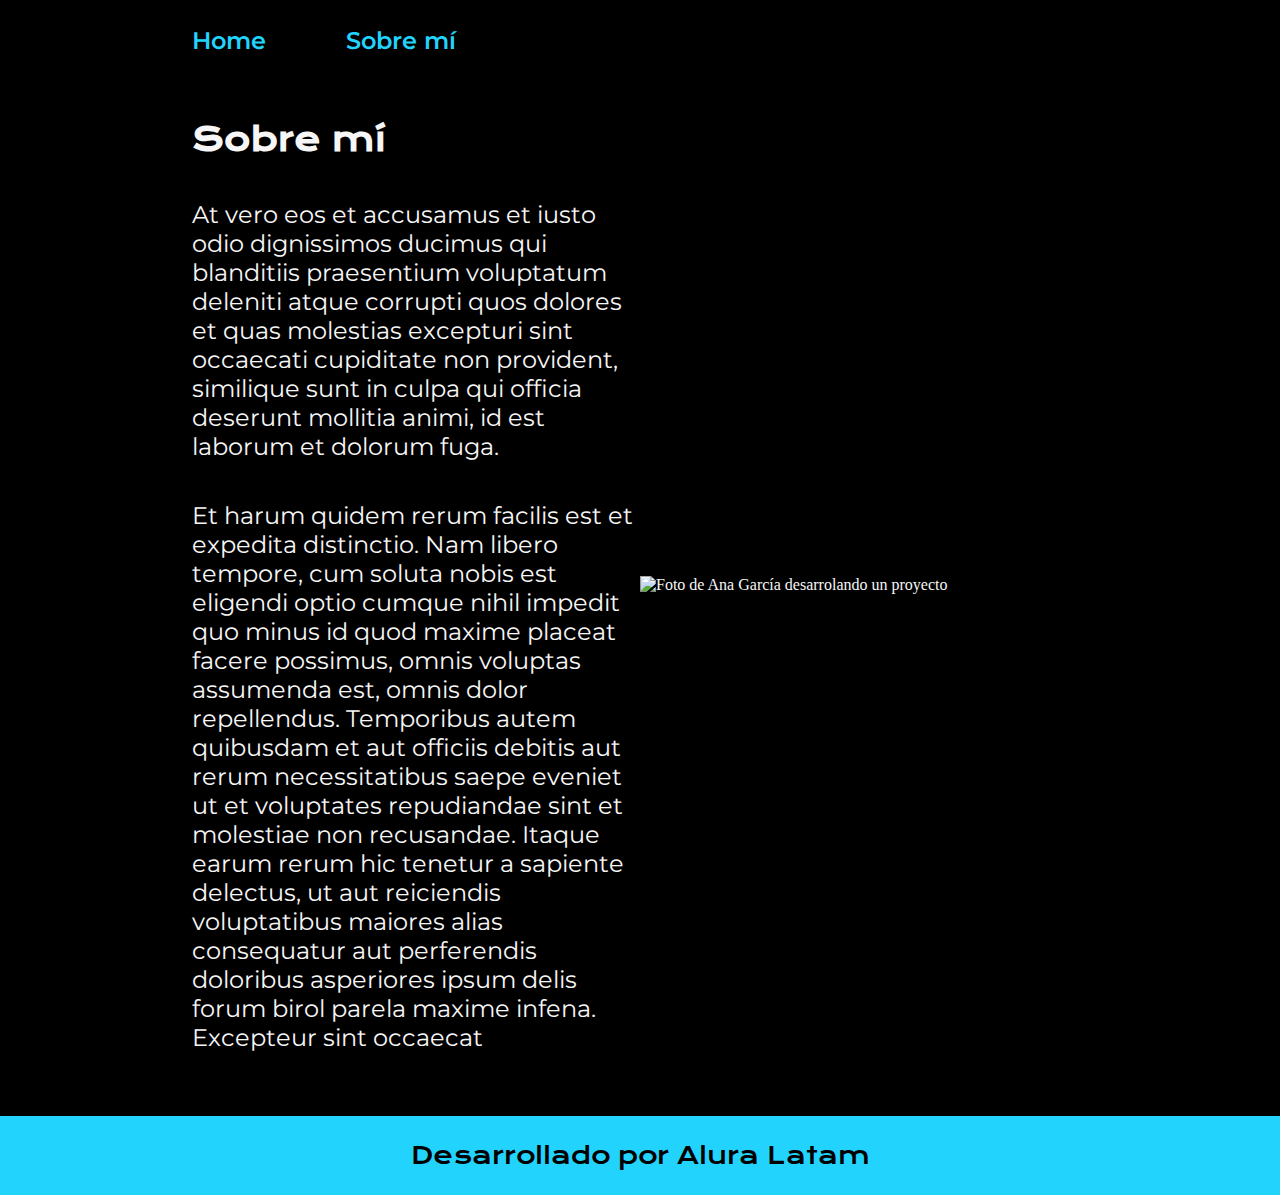
==== about.html @ 08aa2cc6 "Primeiro commit" ====
<!DOCTYPE html>
<html lang="es-mx">

<head>
    <meta charset="UTF-8">
    <meta name="viewport" content="width=device-width, initial-scale=1.0">
    <title>Portafolio</title>
    <link rel="stylesheet" href="styles/style.css">

</head>

<body>
    <header class="header">
        <nav class="header__menu">
            <a class="header__menu__link" href="index.html">Home</a>
            <a class="header__menu__link" href="about.html">Sobre mí</a>
        </nav>
    </header>
    <main class="presentacion">
        <section class="presentacion__contenido">
            <h1 class="presentacion__contenido__titulo">Sobre mí</h1>
            <p class="presentacion__contenido__texto">At vero eos et accusamus et iusto odio dignissimos ducimus qui
                blanditiis praesentium voluptatum deleniti
                atque corrupti quos dolores et quas molestias excepturi sint occaecati cupiditate non provident,
                similique sunt in culpa qui officia deserunt mollitia animi, id est laborum et dolorum fuga.

            </p>
            <p class="presentacion__contenido__texto">
                Et harum quidem rerum facilis est et expedita distinctio. Nam libero tempore, cum soluta nobis est
                eligendi optio cumque nihil impedit quo minus id quod maxime placeat facere possimus, omnis voluptas
                assumenda est, omnis dolor repellendus. Temporibus autem quibusdam et aut officiis debitis aut rerum
                necessitatibus saepe eveniet ut et voluptates repudiandae sint et molestiae non recusandae. Itaque earum
                rerum hic tenetur a sapiente delectus, ut aut reiciendis voluptatibus maiores alias consequatur aut
                perferendis doloribus asperiores ipsum delis forum birol parela maxime infena. Excepteur sint occaecat
            </p>

        </section>
        <img class="presentacion__imagen" src="./assets/Imagen.png" alt="Foto de Ana García desarrolando un proyecto">
    </main>
    <footer class="footer">
        <p>Desarrollado por Alura Latam</p>
    </footer>

</body>

</html>
---- styles/style.css ----
@import url('https://fonts.googleapis.com/css2?family=Krona+One&family=Montserrat:wght@400;600&display=swap');


:root {
    --color-primaria: #000000;
    --color-secundaria: #F6F6F6;
    --color-terciaria: #22D4FD;
    --color-hover: #272727;

    --fuente-krona: 'Krona One', sans-serif;
    --fuente-montserrat: 'Montserrat', sans-serif;
}

* {
    padding: 0;
    margin: 0;
}

body {
    box-sizing: border-box;
    background-color: var(--color-primaria);
    color: var(--color-secundaria);
}

.header {
    padding: 2% 0% 0% 15%;
}

.header__menu {
    display: flex;
    gap: 80px;
}

.header__menu__link {
    font-family: var(--fuente-montserrat);
    font-size: 1.5rem;
    font-weight: 600;
    color: var(--color-terciaria);
    text-decoration: none;

}



.presentacion {
    padding: 5% 15%;
    display: flex;
    align-items: center;
    justify-content: space-between;
}

.presentacion__contenido {
    width: 50%;
    display: flex;
    flex-direction: column;
    gap: 40px;
}


.presentacion__contenido__titulo {
    font-size: 2rem;
    font-family: var(--fuente-krona);
}

.titulo-destaque {
    color: var(--color-terciaria);
    ;
}

.presentacion__contenido__texto {
    font-size: 1.5rem;
    font-family: var(--fuente-montserrat);
}

.presentacion__enlaces {
    display: flex;
    flex-direction: column;
    justify-content: space-between;
    align-items: center;
    gap: 32px;
}

.presentacion__enlaces__subtitulo {
    font-family: var(--fuente-krona);
    font-weight: 400;
    font-size: 1.5rem;
}

.presentacion__enlaces__link {
    display: flex;
    justify-content: center;
    gap: 16px;
    border: 2px solid var(--color-terciaria);
    width: 50%;
    text-align: center;
    border-radius: 8px;
    font-size: 1.5rem;
    font-weight: 600;
    padding: 21.5px 0;
    text-decoration: none;
    color: var(--color-secundaria);
    font-family: var(--fuente-montserrat);
}

.presentacion__enlaces__link:hover {
    background-color: var(--color-hover);
}

.presentacion__imagen {
    width: 50%;
}

.footer {
    color: var(--color-primaria);
    background-color: var(--color-terciaria);
    padding: 24px;
    text-align: center;
    font-family: var(--fuente-krona);
    font-size: 1.5rem;
    font-weight: 400;
}

@media (max-width: 1200px) {

    .header {
        padding: 10%;
    }

    .header__menu {
        justify-content: center;
    }

    .presentacion {
        flex-direction: column-reverse;
        padding: 5%;

    }

    .presentacion__contenido {
        width: auto;
    }

}
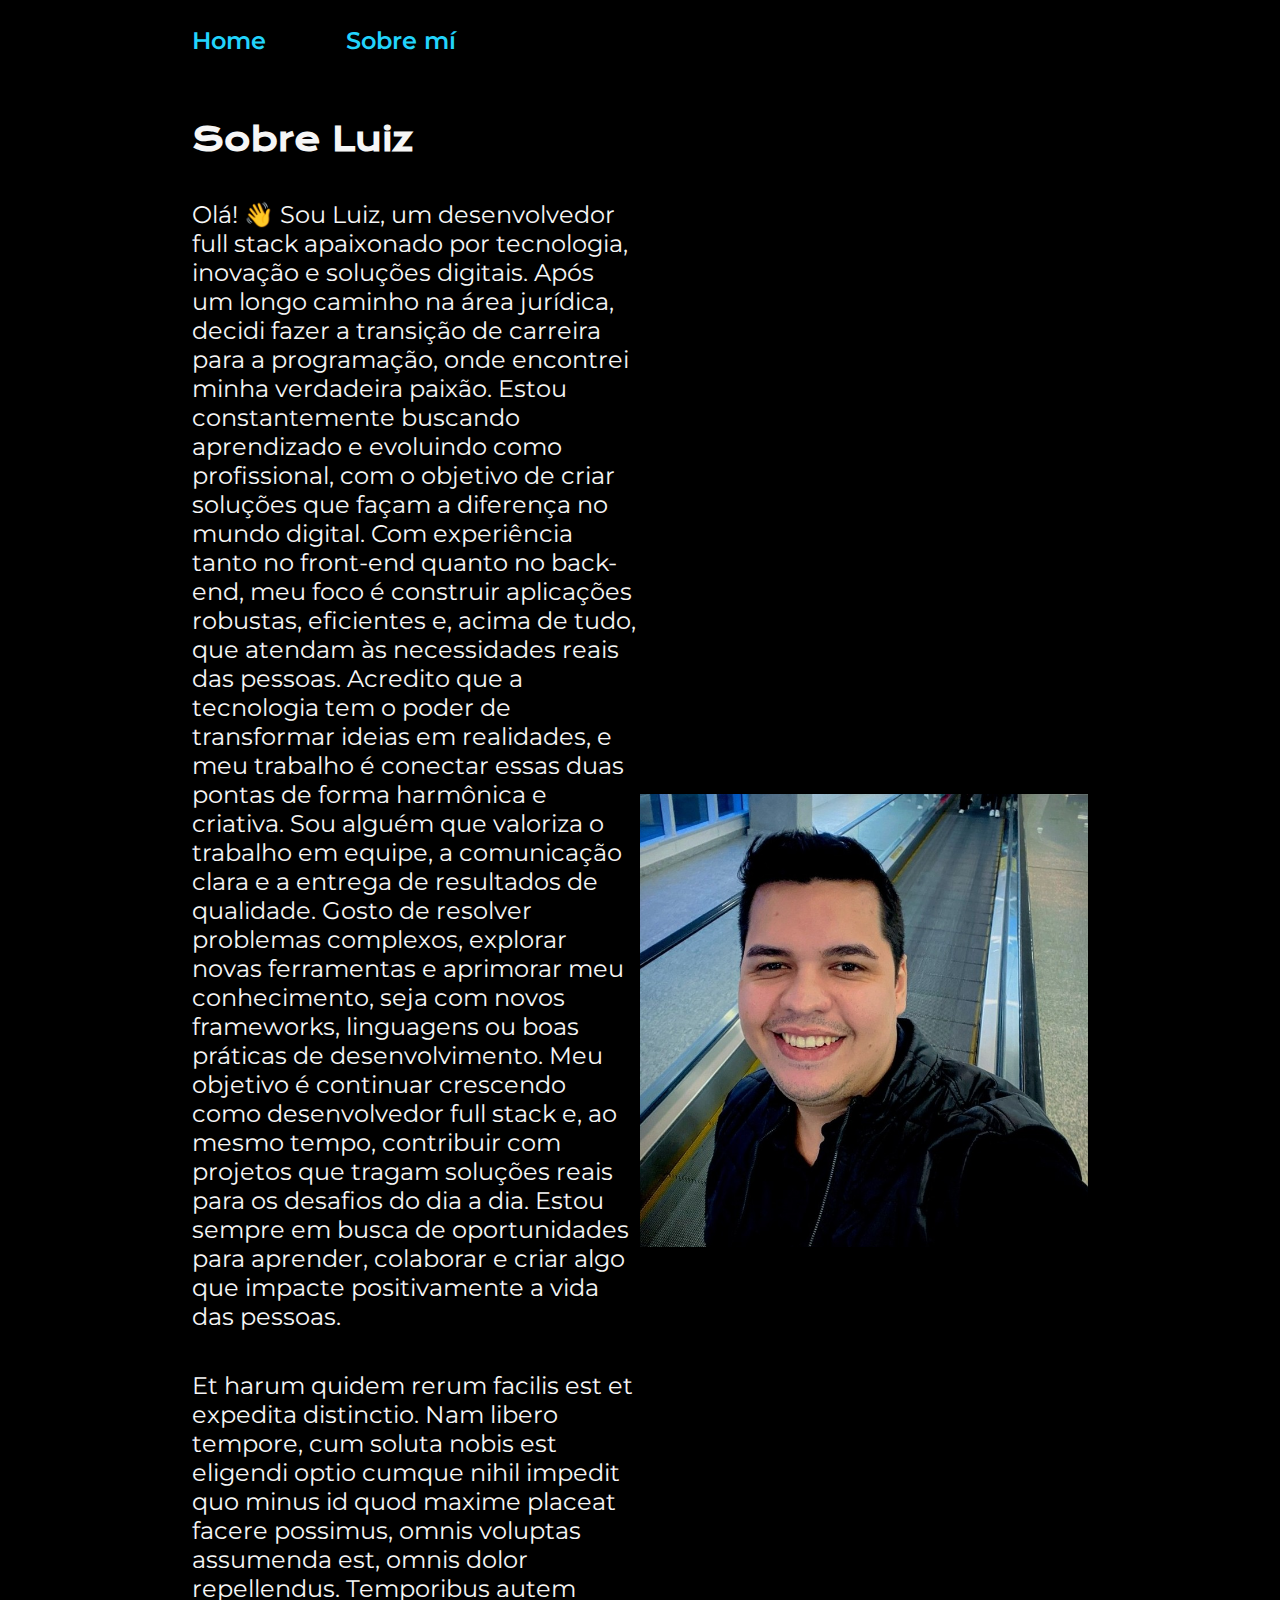
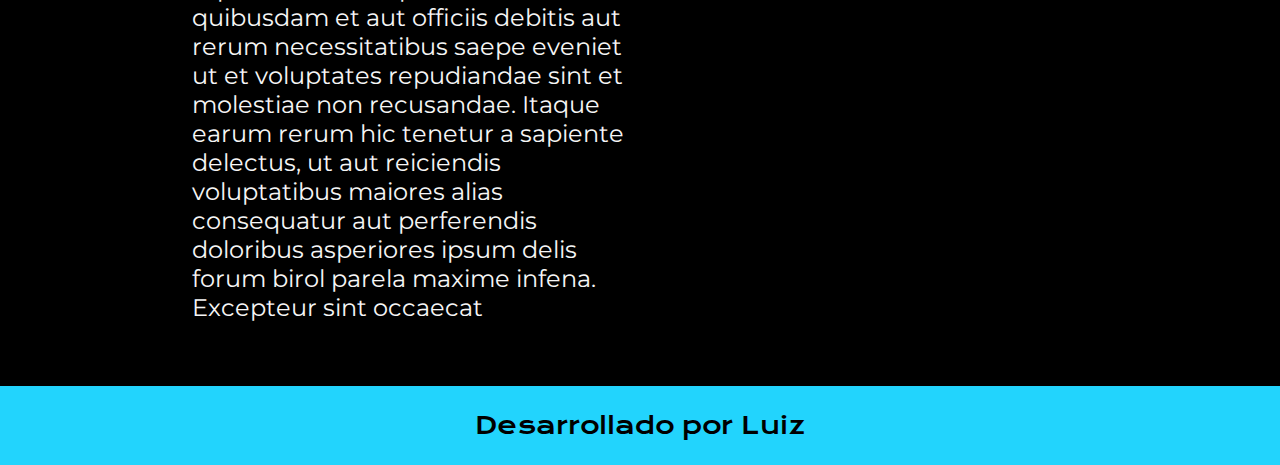
==== commit 4344c192: "Uma nova versão" ====
--- a/about.html
+++ b/about.html
@@ -18,11 +18,21 @@
     </header>
     <main class="presentacion">
         <section class="presentacion__contenido">
-            <h1 class="presentacion__contenido__titulo">Sobre mí</h1>
-            <p class="presentacion__contenido__texto">At vero eos et accusamus et iusto odio dignissimos ducimus qui
-                blanditiis praesentium voluptatum deleniti
-                atque corrupti quos dolores et quas molestias excepturi sint occaecati cupiditate non provident,
-                similique sunt in culpa qui officia deserunt mollitia animi, id est laborum et dolorum fuga.
+            <h1 class="presentacion__contenido__titulo">Sobre Luiz</h1>
+            <p class="presentacion__contenido__texto">Olá! 👋 Sou Luiz, um desenvolvedor full stack apaixonado por
+                tecnologia, inovação e soluções digitais. Após um longo caminho na área jurídica, decidi fazer a
+                transição de carreira para a programação, onde encontrei minha verdadeira paixão. Estou constantemente
+                buscando aprendizado e evoluindo como profissional, com o objetivo de criar soluções que façam a
+                diferença no mundo digital. Com experiência tanto no front-end quanto no back-end, meu foco é construir
+                aplicações robustas, eficientes e, acima de tudo, que atendam às necessidades reais das pessoas.
+                Acredito que a tecnologia tem o poder de transformar ideias em realidades, e meu trabalho é conectar
+                essas duas pontas de forma harmônica e criativa. Sou alguém que valoriza o trabalho em equipe, a
+                comunicação clara e a entrega de resultados de qualidade. Gosto de resolver problemas complexos,
+                explorar novas ferramentas e aprimorar meu conhecimento, seja com novos frameworks, linguagens ou boas
+                práticas de desenvolvimento. Meu objetivo é continuar crescendo como desenvolvedor full stack e, ao
+                mesmo tempo, contribuir com projetos que tragam soluções reais para os desafios do dia a dia. Estou
+                sempre em busca de oportunidades para aprender, colaborar e criar algo que impacte positivamente a vida
+                das pessoas.
 
             </p>
             <p class="presentacion__contenido__texto">
@@ -35,10 +45,10 @@
             </p>
 
         </section>
-        <img class="presentacion__imagen" src="./assets/Imagen.png" alt="Foto de Ana García desarrolando un proyecto">
+        <img class="presentacion__imagen" src="./assets/LF.jpg" alt="Foto de Ana García desarrolando un proyecto">
     </main>
     <footer class="footer">
-        <p>Desarrollado por Alura Latam</p>
+        <p>Desarrollado por Luiz</p>
     </footer>
 
 </body>
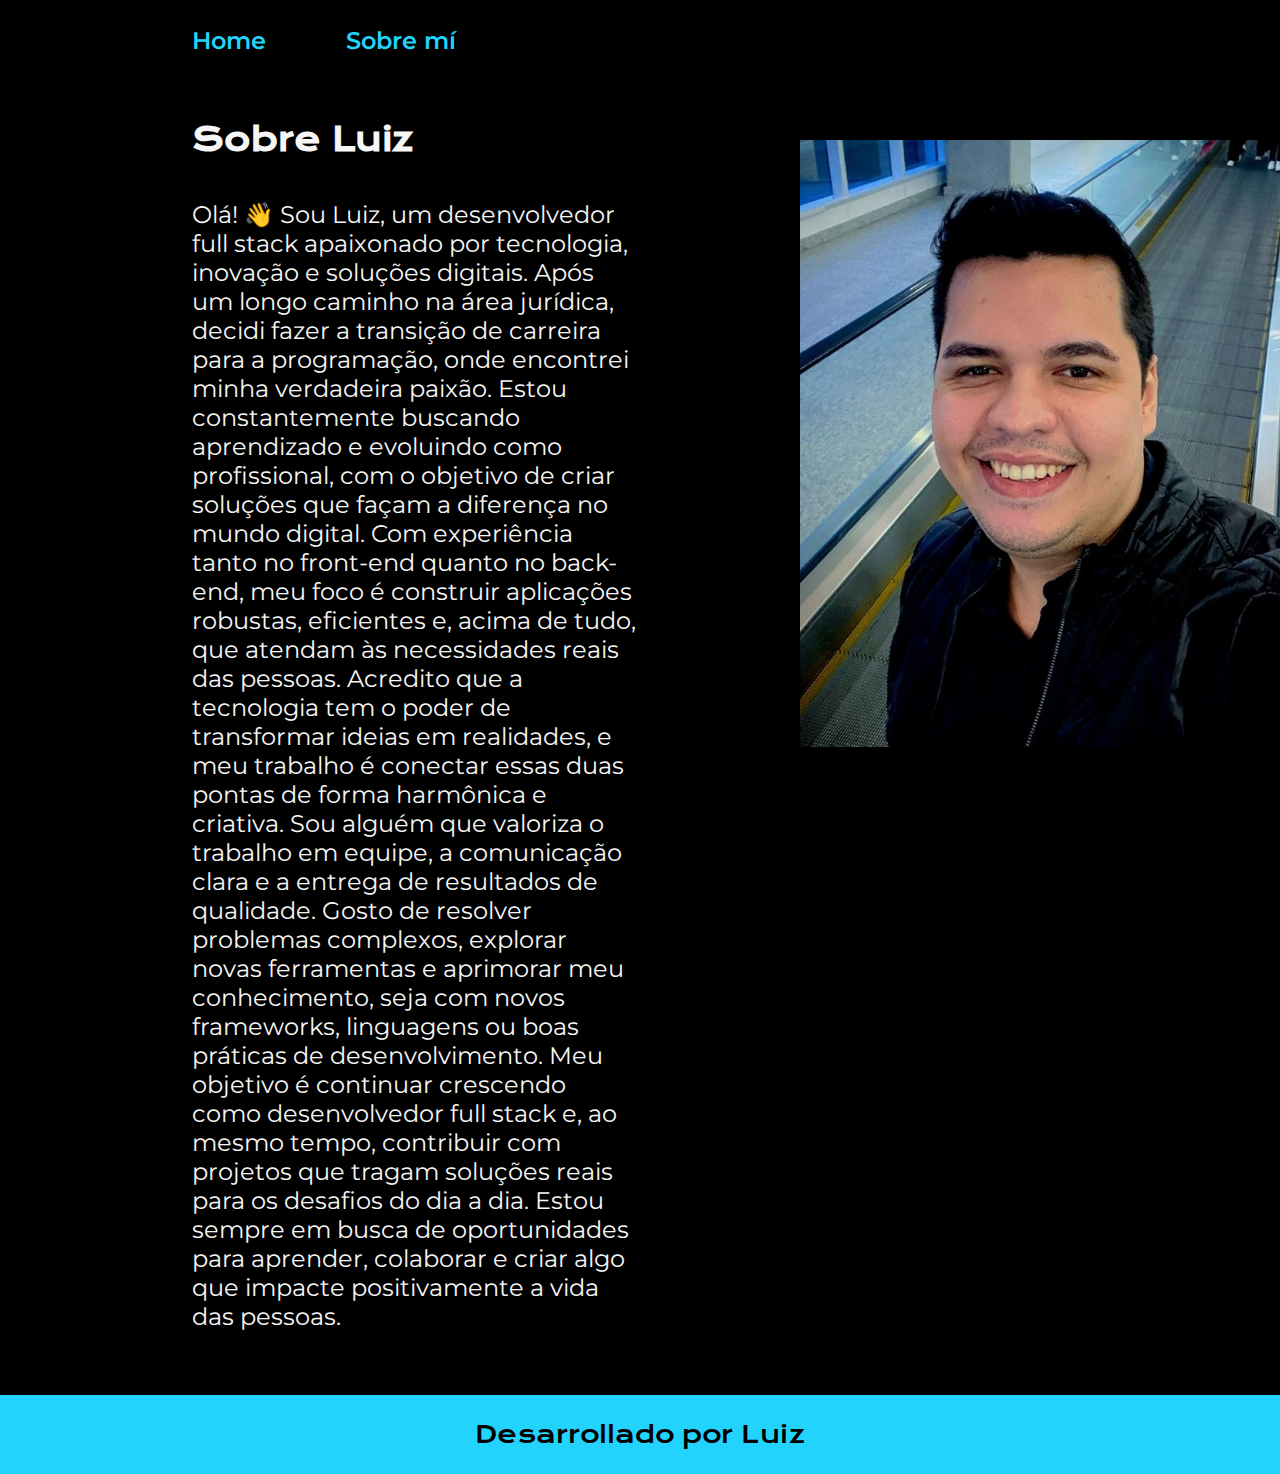
==== commit 5b066637: "oioi" ====
--- a/about.html
+++ b/about.html
@@ -32,18 +32,7 @@
                 práticas de desenvolvimento. Meu objetivo é continuar crescendo como desenvolvedor full stack e, ao
                 mesmo tempo, contribuir com projetos que tragam soluções reais para os desafios do dia a dia. Estou
                 sempre em busca de oportunidades para aprender, colaborar e criar algo que impacte positivamente a vida
-                das pessoas.
-
-            </p>
-            <p class="presentacion__contenido__texto">
-                Et harum quidem rerum facilis est et expedita distinctio. Nam libero tempore, cum soluta nobis est
-                eligendi optio cumque nihil impedit quo minus id quod maxime placeat facere possimus, omnis voluptas
-                assumenda est, omnis dolor repellendus. Temporibus autem quibusdam et aut officiis debitis aut rerum
-                necessitatibus saepe eveniet ut et voluptates repudiandae sint et molestiae non recusandae. Itaque earum
-                rerum hic tenetur a sapiente delectus, ut aut reiciendis voluptatibus maiores alias consequatur aut
-                perferendis doloribus asperiores ipsum delis forum birol parela maxime infena. Excepteur sint occaecat
-            </p>
-
+                das pessoas.</p>
         </section>
         <img class="presentacion__imagen" src="./assets/LF.jpg" alt="Foto de Ana García desarrolando un proyecto">
     </main>
--- a/styles/style.css
+++ b/styles/style.css
@@ -107,7 +107,10 @@
 }
 
 .presentacion__imagen {
-    width: 50%;
+    position: absolute;
+    top: 140px; /* Distância do topo */
+    left: 800px; /* Distância da esquerda */
+    width: 600px; 
 }
 
 .footer {
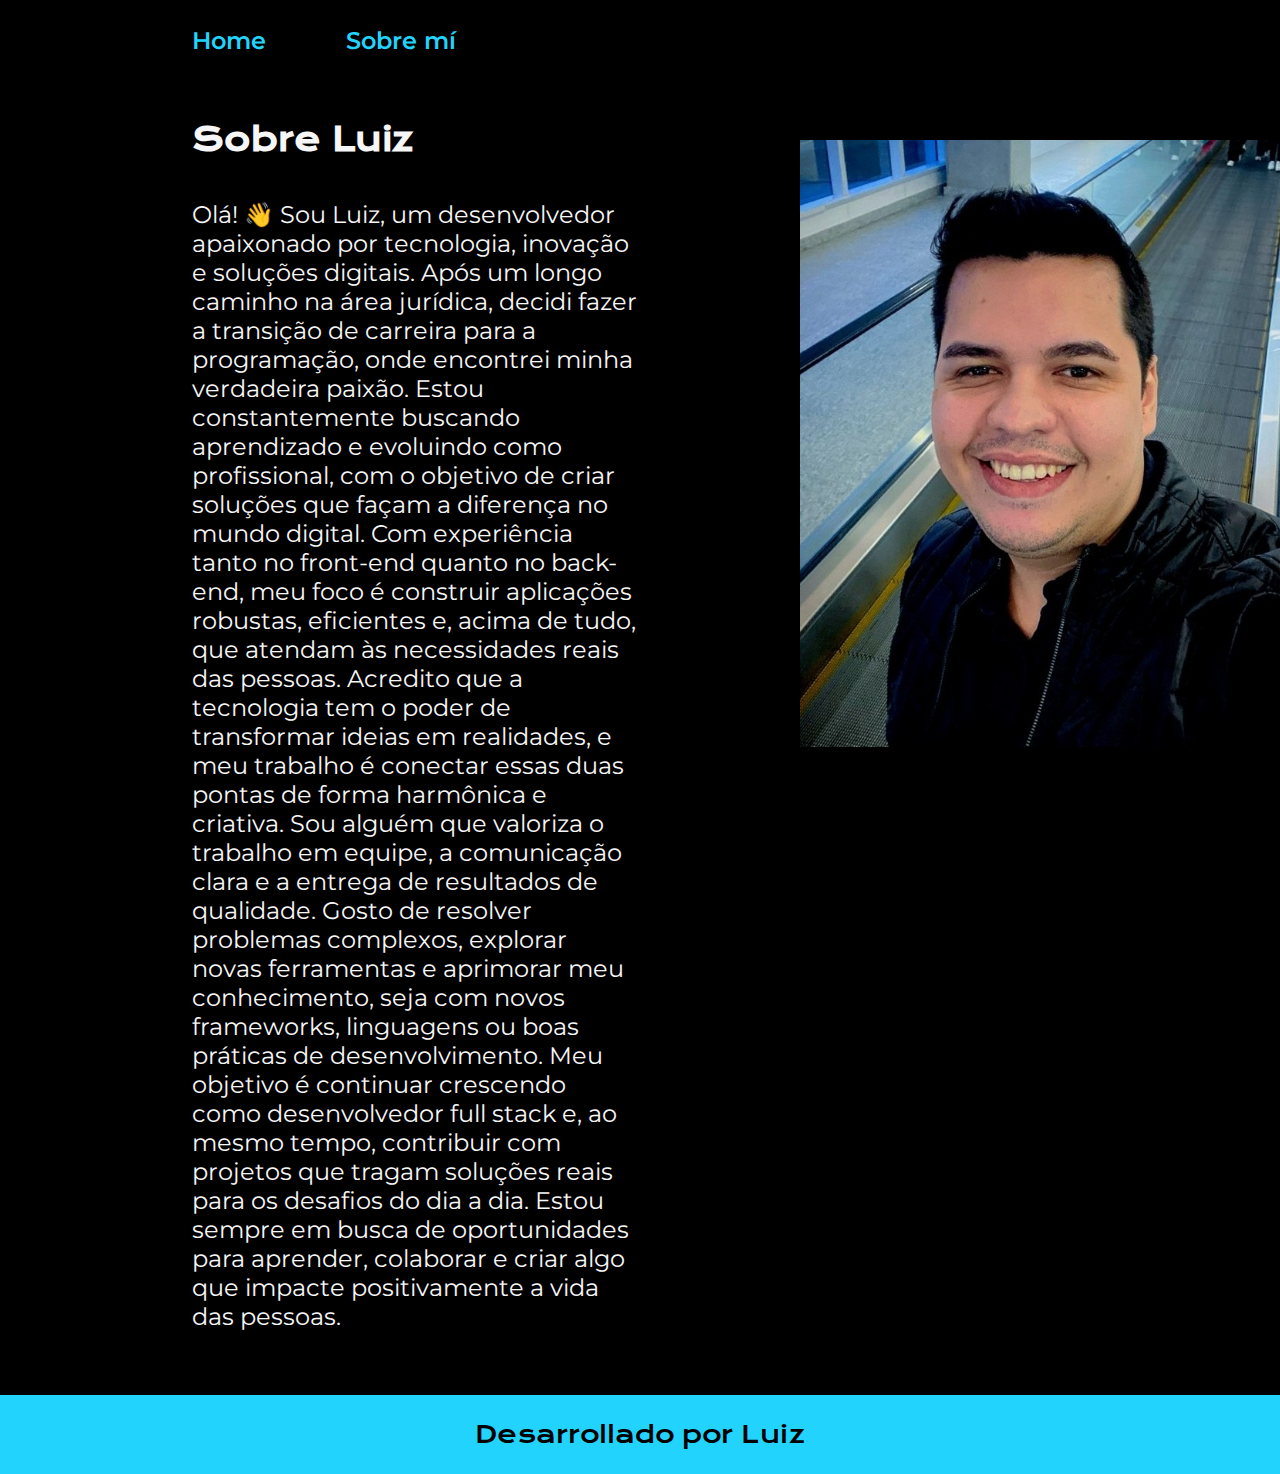
==== commit 2f69465c: "oioioi" ====
--- a/about.html
+++ b/about.html
@@ -19,7 +19,7 @@
     <main class="presentacion">
         <section class="presentacion__contenido">
             <h1 class="presentacion__contenido__titulo">Sobre Luiz</h1>
-            <p class="presentacion__contenido__texto">Olá! 👋 Sou Luiz, um desenvolvedor full stack apaixonado por
+            <p class="presentacion__contenido__texto">Olá! 👋 Sou Luiz, um desenvolvedor apaixonado por
                 tecnologia, inovação e soluções digitais. Após um longo caminho na área jurídica, decidi fazer a
                 transição de carreira para a programação, onde encontrei minha verdadeira paixão. Estou constantemente
                 buscando aprendizado e evoluindo como profissional, com o objetivo de criar soluções que façam a
